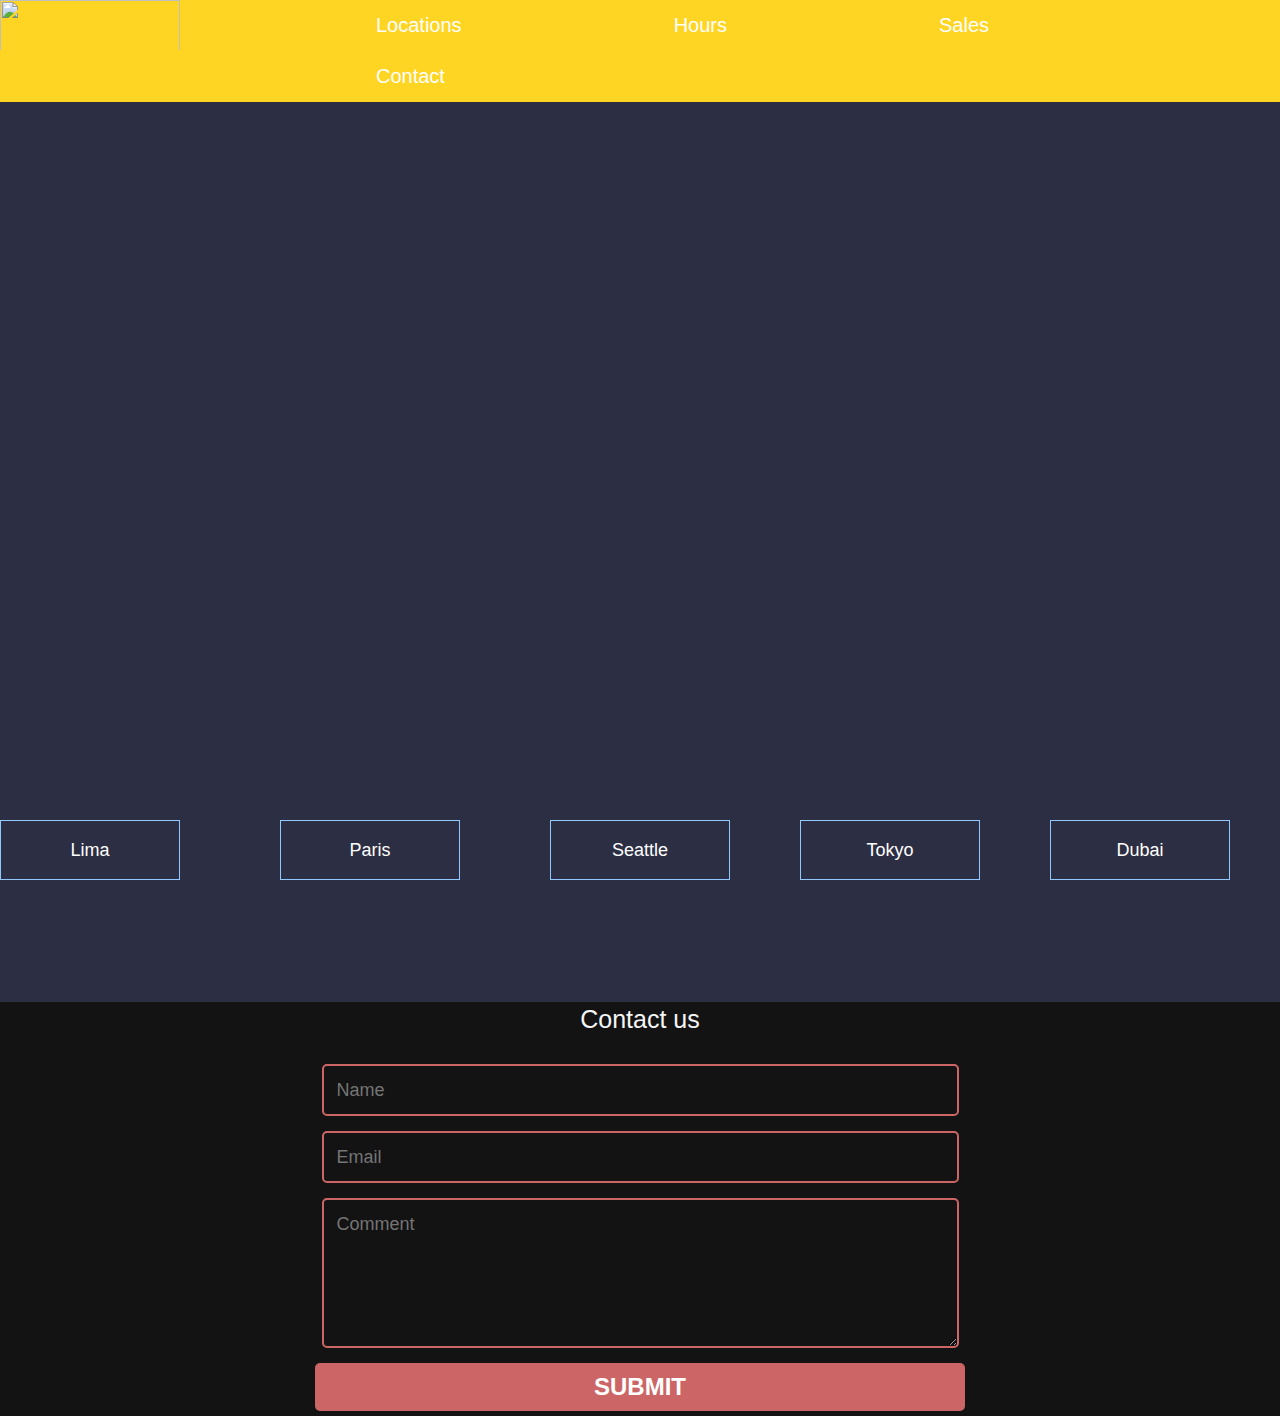
==== index.html @ 708f7c12 "adding hours" ====
<!DOCTYPE html>
<html lang="en">
<head>
    <script src="js/home.js"></script>
    <link rel="stylesheet" href="style/style.css">
    <meta charset="UTF-8">
    <meta http-equiv="X-UA-Compatible" content="IE=edge">
    <meta name="viewport" content="width=device-width, initial-scale=1.0">
    <title>Document</title>
</head>
<body>
<nav>
    <ul>
        <img  class ="logo" src="img/salmon.png">
        <li><a href="#locations">Locations</a></li>
        <li><a href="#hours">Hours</a></li>
        <li><a href="sales.html">Sales</a></li>
        <li><a href="#contact">Contact</a></li>
        
        
    </ul>
</nav>
<div class="continer">
<div class="images-selector" id = "hours">
  
  <label for="chinook" class="img-card img1"></label>
  <label for="cutter" class="img-card img2"></label>
  <label for="family" class="img-card img3"></label>
  <label for="fish" class="img-card img4"></label>
  <label for="forsted-cookie" class="img-card img5"></label>
  <label for="shirt" class="img-card img6"></label>
</div>
</div>


    <section id="locations">
        <div class="container2">
            <div class="center">
              <button class="btn" id = 'seattleBtn' onclick="seattleClick()" this.onclick= null;>
                <svg width="180px" height="60px" viewBox="0 0 180 60" class="border">
                  <polyline points="179,1 179,59 1,59 1,1 179,1" class="bg-line" />
                  <polyline points="179,1 179,59 1,59 1,1 179,1" class="hl-line" />
                </svg>
                <span id = "seattle">Seattle</span>
                
                
              </button>
            </div>
          </div>
          <div class="container3">
            <div class="center">
              <button class="btn" id='tokyoBtn' onclick="tokyoClick()" this.onclick= null;>
                <svg width="180px" height="60px" viewBox="0 0 180 60" class="border">
                  <polyline points="179,1 179,59 1,59 1,1 179,1" class="bg-line" />
                  <polyline points="179,1 179,59 1,59 1,1 179,1" class="hl-line" />
                </svg>
                <span id ="tokyo">Tokyo</span>
                
              </button>
            </div>
          </div>
          <div class="container4">
            <div class="center">
              <button class="btn" id='dubaiBtn' onclick="dubaiClick()" this.onclick = null;>
                <svg width="180px" height="60px" viewBox="0 0 180 60" class="border">
                  <polyline points="179,1 179,59 1,59 1,1 179,1" class="bg-line" />
                  <polyline points="179,1 179,59 1,59 1,1 179,1" class="hl-line" />
                </svg>
                <span id="dubai">Dubai</span>
                
              </button>
            </div>
          </div>
          <div class="container5">
            <div class="center">
              <button class="btn" id='parisBtn' onclick="parisClick()" this.onclick=null;>
                <svg width="180px" height="60px" viewBox="0 0 180 60" class="border">
                  <polyline points="179,1 179,59 1,59 1,1 179,1" class="bg-line" />
                  <polyline points="179,1 179,59 1,59 1,1 179,1" class="hl-line" />
                </svg>
                <span id = "paris" >Paris</span>
                
              </button>
            </div>
          </div>
          <div class="container6">
            <div class="center">
              <button id = 'bt' class="btn" onclick="limClick()"this.onclick=null;>
                <svg width="180px" height="60px" viewBox="0 0 180 60" class="border">
                  <polyline points="179,1 179,59 1,59 1,1 179,1" class="bg-line" />
                  <polyline points="179,1 179,59 1,59 1,1 179,1" class="hl-line" />
                </svg>
                <span id = "lima">Lima</span>
                
              </button>
            </div>
          </div>
          
          
        
    
       
    </section>
    <section >
      <div class="bg"></div>
<div class="bg bg2"></div>
<div class="bg bg3"></div>


</div>
    </section>
   


   
</body>

<!--horus not added yet trying my best to make pro-->

<!--footer not added yet trying my best to make pro-->
<div class="footer" id= "contact">
    <h1 class="pad">Contact us </h1>
    <form>      
      <input name="name" id ="name" type="text" class="feedback-input" placeholder="Name" />   
      <input name="email" id ="email"  type="text" class="feedback-input" placeholder="Email" />
      <textarea name="text"  id ="textarea" class="feedback-input" placeholder="Comment"></textarea>
      <input id ="input2" type="submit" value="SUBMIT"/>
    </form>


</html>
---- style/style.css ----
@import url('https://fonts.googleapis.com/css2?family=Zilla+Slab+Highlight:wght@700&display=swap');
*{
    box-sizing: border-box;
    margin: 0;
    padding: 0;
    font-family: 'Kumbh Sans', sans-serif;
    scroll-behavior: smooth; 
    
}
body{
    background-color: #2C2E43;
}
ul{
    list-style-type: none;
    margin: 0;
    padding: 0;
    overflow: hidden;
    background-color: #FFD523;
}
li{
    display: inline;
    font-size: medium;
    font-family: Arial, sans-serif;
    float:left;
    padding-left: 180px;
    
}
li a {
    display: block;
    color: white;
    text-align: center;
    padding: 14px 16px;
    text-decoration: none;
    font-size: 20px;
  }

li a:hover{
    background-color: #131313;
    color: #3272d9;
}


table {
    font-family: arial, sans-serif;
    border-collapse: collapse;
    width: 80%;
    margin: 100px;
    
}
 th {
    border: 1px solid #dddddd;
    text-align: left;
    padding: 8px;
    color: whitesmoke;
}
td{
    border: 1px solid #dddddd;
    text-align: left;
    padding-top: 20px;
    font-size: 22px;
    color: whitesmoke;
}
td:hover{
    background-color: #131313;
    color: #3272d9;

}
th:hover{
    background-color: #131313;
    color: #3272d9;
}

/* i used flexbox i used it before in my code because it's much easier to deal with */
.continer{
 display: flex;
 flex-direction: row;
 justify-content: space-between;
 align-items: center;
 height: 600px;
 flex-wrap: wrap;
 align-content: space-between;
 padding-top: 200px;
 
 

}
.logo{
    float: left;
    width: 180px;
    height: 60px;
    padding-bottom: 10px;
}

img{
    width: 200px;
    height: 300px;      
}

h3, h1{
 color: whitesmoke;
 font-size: 25px;
 font-weight: 100;
}
/* took it from  CODEPEN and i edited a little bit*/
.btn {
    width: 180px;
    height: 60px;
    cursor: pointer;
    background: transparent;
    border: 1px solid #91C9FF;
    outline: none;
    transition: 1s ease-in-out;
  }
.btn:hover {
    transition: 1s ease-in-out;
    background: #4F95DA;
  }
svg {
    position: absolute;
    left: 0;
    top: 0;
    margin-top: 170px;
    margin-left: 110px;
    fill: none;
    stroke: #fff;
    stroke-dasharray: 150 480;
    stroke-dashoffset: 150;
    transition: 1s ease-in-out;
}
.btn:hover svg {
    stroke-dashoffset: -480;
  }
.btn span {
    color: white;
    font-size: 18px;
    font-weight: 100;
  }
.container2 {
    width: 400px;
    height: 400px;
    position: absolute;
    left: 50%;
    top: 50%;
    transform: translate(-50%, -50%);
    display: flex;
    justify-content: center;
    align-items: center;
    margin-top: 400px;
    
  }
.container3 {
    width: 400px;
    height: 400px;
    position: absolute;
    left: 50%;
    top: 50%;
    transform: translate(-50%, -50%);
    display: flex;
    justify-content: center;
    align-items: center;
    margin-top: 400px;
    margin-left: 250px;
  }
.container4 {
    width: 400px;
    height: 400px;
    position: absolute;
    left: 50%;
    top: 50%;
    transform: translate(-50%, -50%);
    display: flex;
    justify-content: center;
    align-items: center;
    margin-top: 400px;
    margin-left: 500px;
  }
.container5 {
    width: 400px;
    height: 400px;
    position: absolute;
    left: 50%;
    top: 50%;
    transform: translate(-50%, -50%);
    display: flex;
    justify-content: center;
    align-items: center;
    margin-top: 400px;
    margin-left: -270px;
  } 
.container6 {
    width: 400px;
    height: 400px;
    position: absolute;
    left: 50%;
    top: 50%;
    transform: translate(-50%, -50%);
    display: flex;
    justify-content: center;
    align-items: center;
    margin-top: 400px;
    margin-left: -550px;
  } 


.Seattle{
    margin-top: 100px;
    margin-left: 80px;
}


.Tokyo{
    margin-top: -28px;
    margin-left: 365px;
}

.Dubai{
    margin-top: -28px;
    margin-left: 632px;
}
.Paris{
    margin-top: -30px;
    margin-left: 887px;
}
.lima{
    margin-top: -31px;
    margin-left: 1132px;
}

.footer{
    background-color: #131313;
    margin-top: 300px;
    left: 0;
    bottom: 0;
    width: 100%;
    height: 414px;
    color: white;
    text-align: center;
    padding: 3px ;
}

.section{
    margin-top: 100px;
    margin-right: 200   px;
    display: flex;
    justify-content: center;

}
.form{
   
        border-radius: 5px;
        background-color: #f2f2f2;
        padding: 20px;
      
}

/* Took it form codepend */
.feedback-input {
    color:white;
    font-family: Helvetica, Arial, sans-serif;
    font-weight:500;
    font-size: 18px;
    border-radius: 5px;
    line-height: 22px;
    background-color: transparent;
    border:2px solid #CC6666;
    transition: all 0.3s;
    padding: 13px;
    margin-bottom: 15px;
    width: 50%;
    box-sizing: border-box;
    outline:0;
  }
  
  .feedback-input:focus { border:2px solid #CC4949; }
  
  textarea {
    height: 150px;
    line-height: 150%;
    resize:vertical;
  }
  .pad{
      padding-bottom: 30px;
  }
  [type="submit"] {
    font-family: 'Montserrat', Arial, Helvetica, sans-serif;
    width: 51%;
    background:#CC6666;
    border-radius:5px;
    border:0;
    cursor:pointer;
    color:white;
    font-size:24px;
    padding-top:10px;
    padding-bottom:10px;
    transition: all 0.3s;
    margin-top:-4px;
    font-weight:700;
  }
  [type="submit"]:hover { background:#CC4949; }
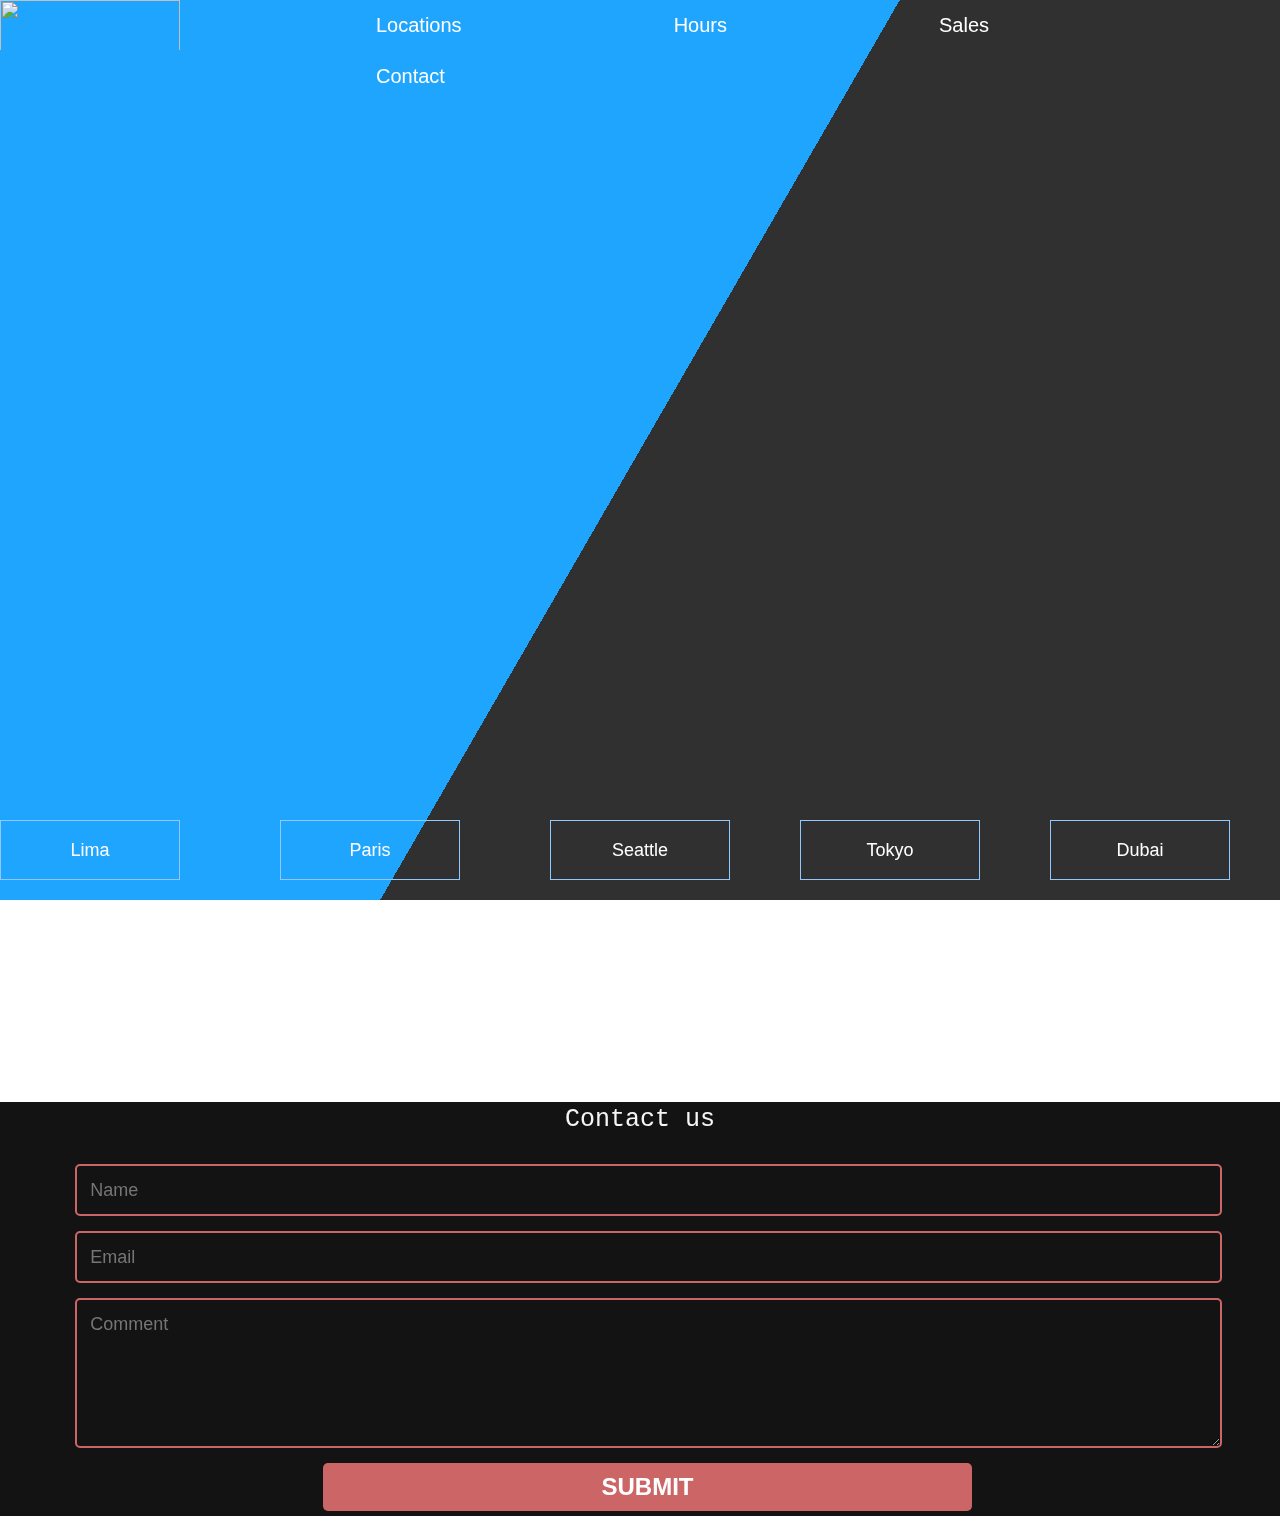
==== commit 5a165b76: "chaning tags" ====
--- a/index.html
+++ b/index.html
@@ -110,9 +110,6 @@
 </div>
     </section>
    
-
-
-   
 </body>
 
 <!--horus not added yet trying my best to make pro-->
--- a/style/style.css
+++ b/style/style.css
@@ -6,16 +6,21 @@
     font-family: 'Kumbh Sans', sans-serif;
     scroll-behavior: smooth; 
     
+    
 }
 body{
-    background-color: #2C2E43;
-}
+   
+    overflow-x: hidden;
+}
+
 ul{
+    margin-left: 0;
     list-style-type: none;
     margin: 0;
     padding: 0;
     overflow: hidden;
-    background-color: #FFD523;
+   
+   
 }
 li{
     display: inline;
@@ -26,7 +31,7 @@
     
 }
 li a {
-    display: block;
+    display: inline-block;
     color: white;
     text-align: center;
     padding: 14px 16px;
@@ -43,7 +48,7 @@
 table {
     font-family: arial, sans-serif;
     border-collapse: collapse;
-    width: 80%;
+    width: 90%;
     margin: 100px;
     
 }
@@ -62,12 +67,12 @@
 }
 td:hover{
     background-color: #131313;
-    color: #3272d9;
+    color: red;
 
 }
 th:hover{
     background-color: #131313;
-    color: #3272d9;
+    color: rgb(251, 255, 0);
 }
 
 /* i used flexbox i used it before in my code because it's much easier to deal with */
@@ -79,11 +84,96 @@
  height: 600px;
  flex-wrap: wrap;
  align-content: space-between;
- padding-top: 200px;
+ margin-top: 100px;
+ margin-left: 100px;
+ order: 5;
  
  
 
 }
+/* from code pen */
+.images-selector input {
+    position: absolute;
+    z-index: 10;
+  }
+  
+  .images-selector input:checked + .img-card {
+    filter: none;
+    transform: scaleY(1);
+  }
+  
+  .img-card:last-child{
+      margin-right: 200px  ;
+      margin-top: 50px;
+  }
+  .img-card {
+    
+    display: inline-block;
+    width: 250px;
+    height: 200px;
+    background-size: contain;
+    background-repeat: no-repeat;
+    cursor: pointer;
+    transition: all 200ms ease-in;
+    filter: grayscale(1) opacity(.8);
+  }
+  
+  .img-card:hover {
+    filter: grayscale(0) opacity(1);
+  /*   box-shadow:  0px 8px 4px rgba(0, 0, 0, 0.3),
+                 0px 10px 2px rgba(0, 0, 0, 0.1); */
+  }
+  
+  .img-card::before,
+  .img-card::after {
+    transform: scaleY(-1);
+  }
+  
+  /*reflection*/
+  .img-card:hover::after {
+    content: '';
+    background-image: inherit;
+    background-repeat: no-repeat;
+    background-position: bottom;
+    background-size: cover;
+    width: inherit;
+    height: 40%;
+    position: absolute;
+    bottom: -25%;
+  }
+  
+  /*fade reflection*/
+  .img-card:hover::before {
+    content: '';
+    width: inherit;
+    height: 42%;
+    position: absolute;
+    bottom: -25%;
+    background: linear-gradient(to bottom, rgba(255, 255, 255, .9),rgba(255, 255, 255, .5));
+    z-index: 1;
+  }
+  
+  .img1 {
+    background-image: url(../img/chinook.jpg);
+  }
+  
+  .img2 {
+    background-image: url(../img/cutter.jpeg);
+  }
+  
+  .img3 {
+    background-image: url(../img/family.jpg);
+  }
+  
+  .img4 {
+    background-image: url(../img/fish.jpg);
+  }
+  .img5 {
+    background-image: url(../img/frosted-cookie.jpg);
+  }
+  .img6 {
+    background-image: url(../img/shirt.jpg);
+  }
 .logo{
     float: left;
     width: 180px;
@@ -91,10 +181,7 @@
     padding-bottom: 10px;
 }
 
-img{
-    width: 200px;
-    height: 300px;      
-}
+
 
 h3, h1{
  color: whitesmoke;
@@ -201,30 +288,6 @@
     margin-left: -550px;
   } 
 
-
-.Seattle{
-    margin-top: 100px;
-    margin-left: 80px;
-}
-
-
-.Tokyo{
-    margin-top: -28px;
-    margin-left: 365px;
-}
-
-.Dubai{
-    margin-top: -28px;
-    margin-left: 632px;
-}
-.Paris{
-    margin-top: -30px;
-    margin-left: 887px;
-}
-.lima{
-    margin-top: -31px;
-    margin-left: 1132px;
-}
 
 .footer{
     background-color: #131313;
@@ -240,7 +303,7 @@
 
 .section{
     margin-top: 100px;
-    margin-right: 200   px;
+    margin-right: 500px;
     display: flex;
     justify-content: center;
 
@@ -266,9 +329,10 @@
     transition: all 0.3s;
     padding: 13px;
     margin-bottom: 15px;
-    width: 50%;
+    width: 90%;
     box-sizing: border-box;
     outline:0;
+    margin-left: 17px;
   }
   
   .feedback-input:focus { border:2px solid #CC4949; }
@@ -295,6 +359,56 @@
     transition: all 0.3s;
     margin-top:-4px;
     font-weight:700;
+    margin-left: 15px;
   }
   [type="submit"]:hover { background:#CC4949; }
 
+
+
+/* took this wallpaper from codepen */
+  .bg {
+    animation:slide 3s ease-in-out infinite alternate;
+    background-image: linear-gradient(-60deg, #131313 50%, #09f 50%);
+    bottom:0;
+    left:-50%;
+    opacity:.5;
+    position:fixed;
+    right:-50%;
+    top:0;
+    z-index:-1;
+  }
+  
+  .bg2 {
+    animation-direction:alternate-reverse;
+    animation-duration:4s;
+  }
+  
+  .bg3 {
+    animation-duration:5s;
+  }
+  
+  .content {
+    background-color:rgba(255,255,255,.8);
+    border-radius:.25em;
+    box-shadow:0 0 .25em rgba(0,0,0,.25);
+    box-sizing:border-box;
+    left:50%;
+    padding:10vmin;
+    position:fixed;
+    text-align:center;
+    top:50%;
+    transform:translate(-50%, -50%);
+  }
+  
+  h1 {
+    font-family:monospace;
+  }
+  
+  @keyframes slide {
+    0% {
+      transform:translateX(-25%);
+    }
+    100% {
+      transform:translateX(25%);
+    }
+  }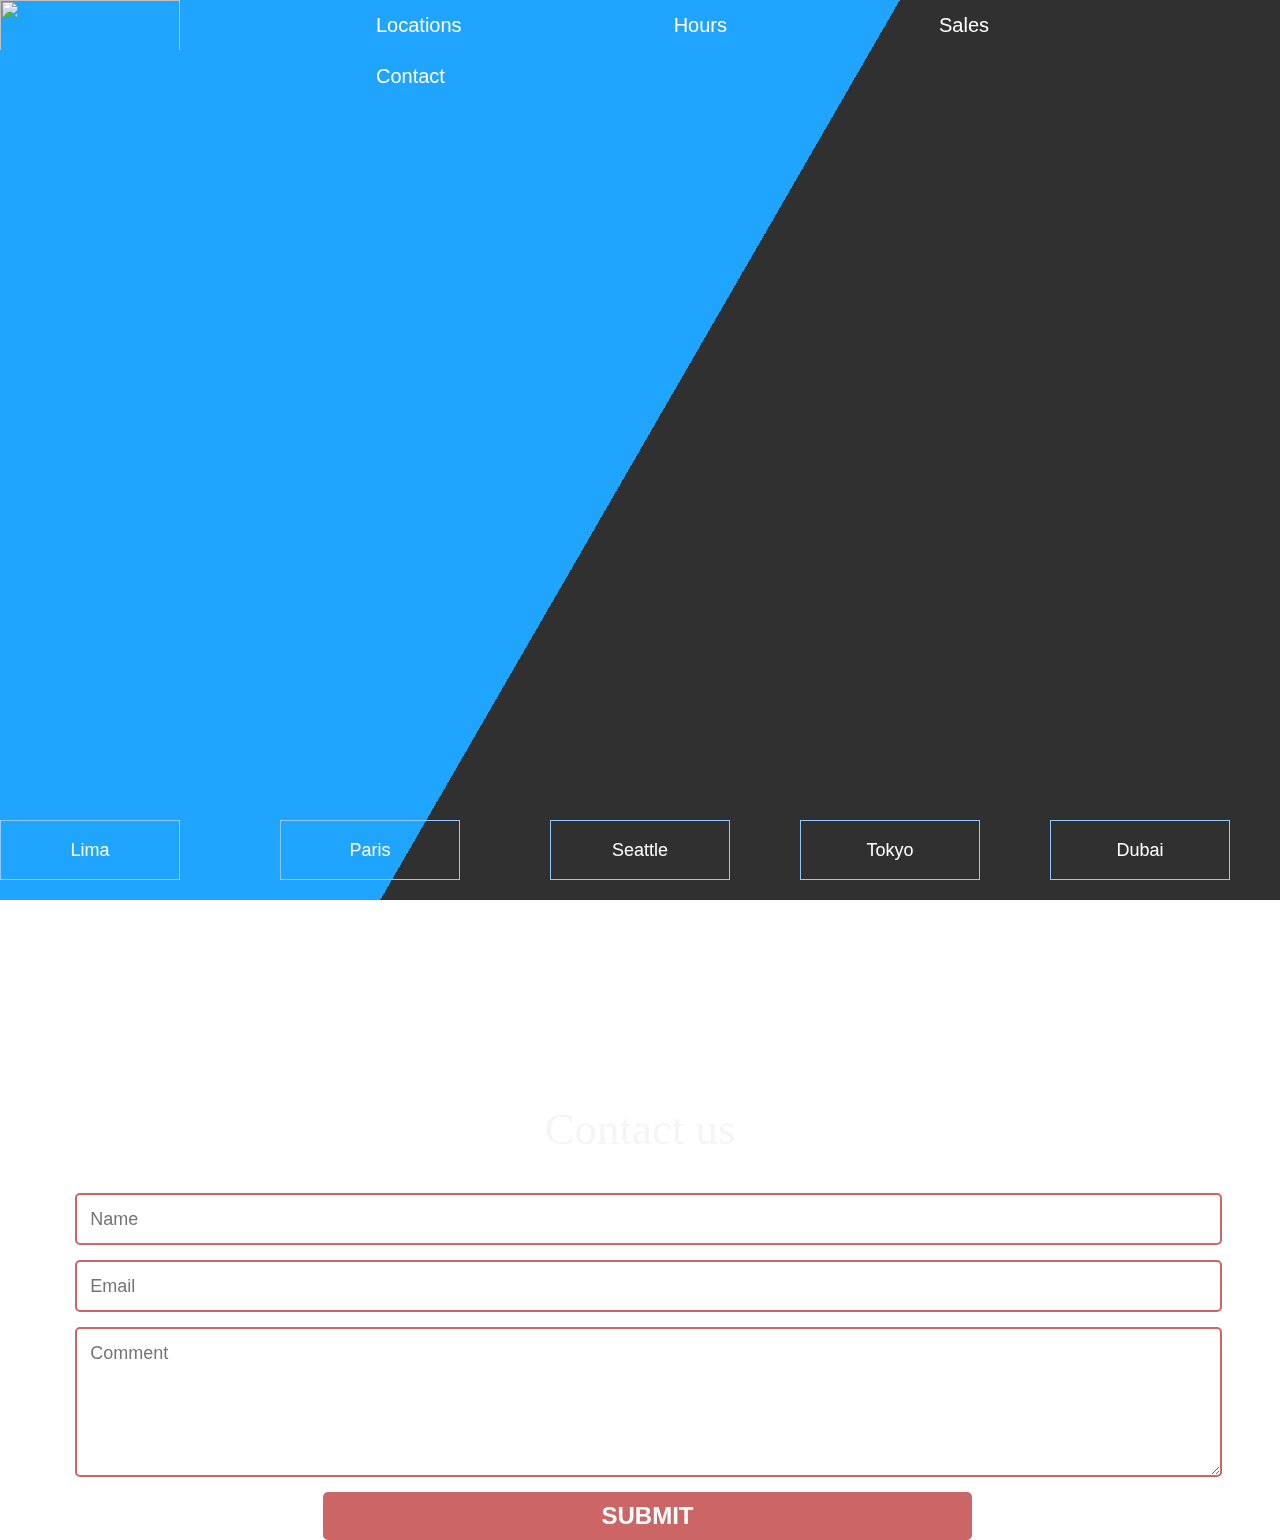
==== commit 26b247b0: "edit space" ====
--- a/index.html
+++ b/index.html
@@ -118,7 +118,7 @@
 <div class="footer" id= "contact">
     <h1 class="pad">Contact us </h1>
     <form>      
-      <input name="name" id ="name" type="text" class="feedback-input" placeholder="Name" />   
+            <input name="name" id ="name" type="text" class="feedback-input" placeholder="Name" />   
       <input name="email" id ="email"  type="text" class="feedback-input" placeholder="Email" />
       <textarea name="text"  id ="textarea" class="feedback-input" placeholder="Comment"></textarea>
       <input id ="input2" type="submit" value="SUBMIT"/>
--- a/style/style.css
+++ b/style/style.css
@@ -290,7 +290,7 @@
 
 
 .footer{
-    background-color: #131313;
+ 
     margin-top: 300px;
     left: 0;
     bottom: 0;
@@ -342,8 +342,14 @@
     line-height: 150%;
     resize:vertical;
   }
-  .pad{
-      padding-bottom: 30px;
+.pad{
+      margin-bottom: 40px;
+      color: whitesmoke;
+      font-family: 'Trocchi', serif; 
+      font-size: 45px; font-weight: normal; 
+      line-height: 48px; 
+
+   
   }
   [type="submit"] {
     font-family: 'Montserrat', Arial, Helvetica, sans-serif;
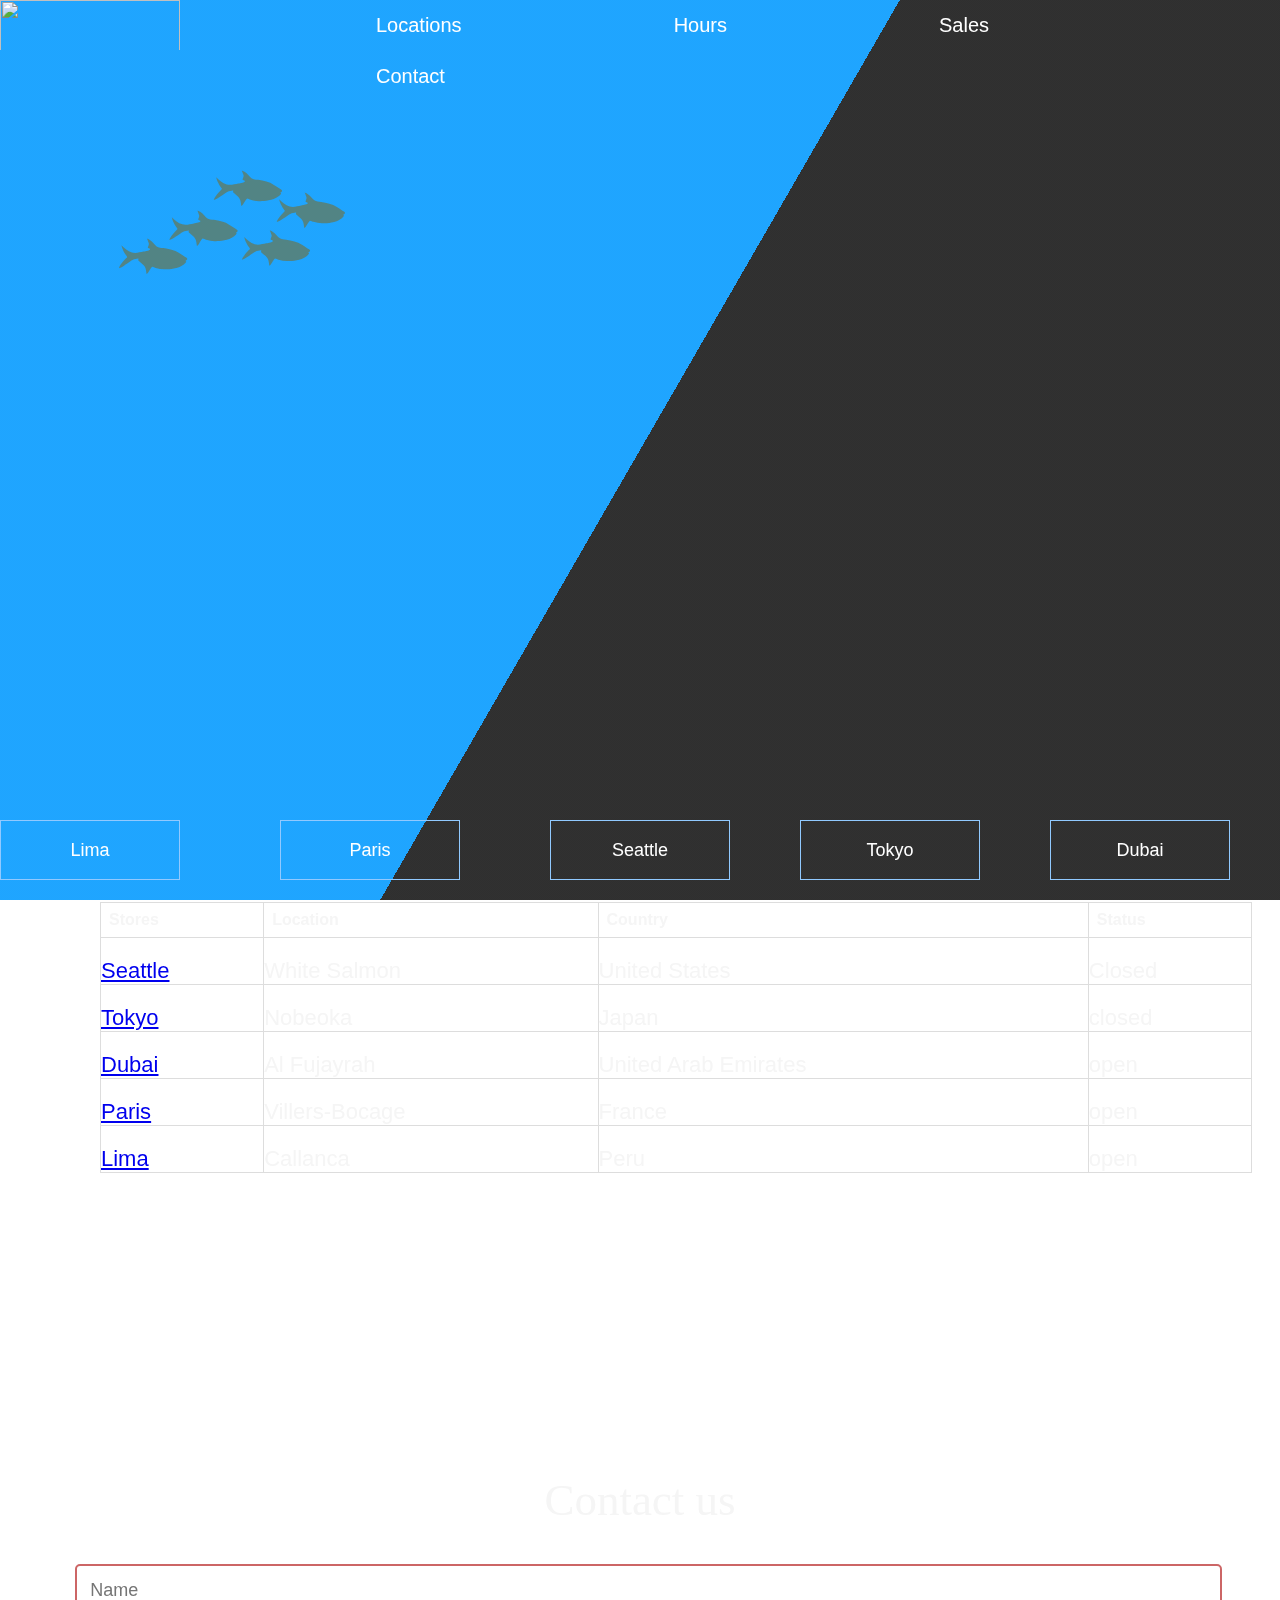
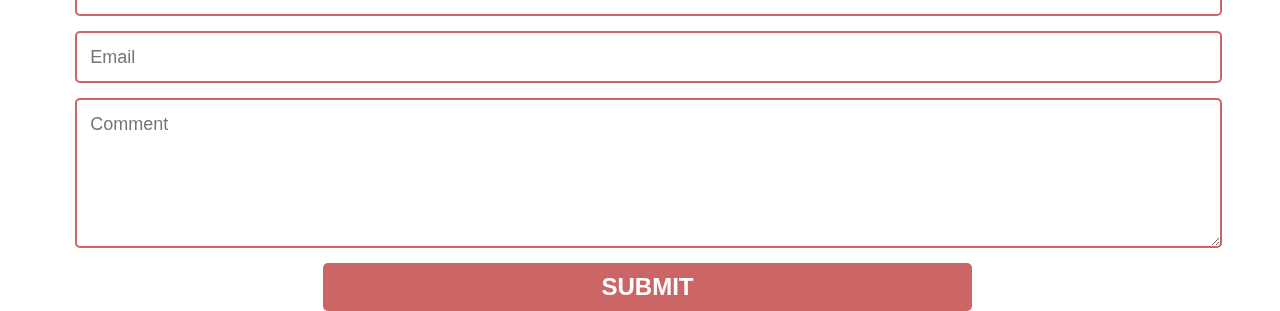
==== commit 4510f687: "adding SVG" ====
--- a/index.html
+++ b/index.html
@@ -9,8 +9,13 @@
     <title>Document</title>
 </head>
 <body>
+  
+    
+    
 <nav>
+ 
     <ul>
+      <div id="water"></div>
         <img  class ="logo" src="img/salmon.png">
         <li><a href="#locations">Locations</a></li>
         <li><a href="#hours">Hours</a></li>
@@ -109,15 +114,114 @@
 
 </div>
     </section>
+<section class="locationTable thead th td">
+  <table >
+    <thead class="thead">
+      <tr class="th">
+        <th class="th" >Stores</th>
+        <th class="th" >Location</th>
+        <th class="th" >Country</th>
+        <th class="th" >Status</th>
+  
+      </tr>
+    </thead>
    
+    <tr>
+      <td class="td"><a class="tabletext" href="https://experience.arcgis.com/experience/779f2239705a42fba71f198d958da479/?data_id=dataSource_2-Salmon_viewing_sites_8034%3A7">Seattle</a></td>
+      <td class="td">White Salmon</td>
+      <td class="td">United States</td>
+      <td class="td">
+        <p class="status status-closed">Closed</p>
+      </td>
+  
+        
+        <tr>
+          <td class="td"><a class="tabletext" href="http://www.joyoftokyo.tv">Tokyo</a></td>
+          <td class="td">Nobeoka</td>
+          <td class="td">Japan</td>
+          <td class="td">
+            <p class="status status-closed">closed</p>
+          </td>
+  
+        </tr>
+        <tr>
+          <td class="td"><a class="tabletext" href="https://salmon-farm.com">Dubai</a></td>
+          <td class="td">Al Fujayrah</td>
+          <td class="td">United Arab Emirates</td>
+          <td class="td">
+            <p class="status status-open">open</p>
+          </td>
+  
+        </tr>
+        <tr>
+          <td class="td"><a class="tabletext" href="https://www.petrossian.fr/fr_en/">Paris</a></td>
+          <td class="td">Villers-Bocage</td>
+          <td class="td">France</td>
+          <td class="td">
+            <p class="status status-open">open</p>
+          </td>
+  
+        </tr>
+        <tr>
+          <td class="td"><a class="tabletext" href="http://kristinekidd.com/kkidd/kristinekidd/2010/11/salmon-with-salsa-verde-and-lima-bean-puree.html">Lima</a></td>
+          <td class="td">Callanca</td>
+          <td class="td">Peru</td>
+          <td class="td" >
+            <p class="status status-open">open</p>
+          </td>
+  
+        </tr>
+  </tr>
+  
+  </table>
+</section>
+   <section>
+     <!-- SVG FROM codepen background Fish moving i read more about SVG/path Tags   -->
+    <svg class="fish" id="fish">
+      <path
+         id="fish2"
+         d="m 172.04828,20.913839 c 0.0489,-0.444179 -0.2178,-0.896934 -1.01784,-1.415715 -0.72801,-0.475049 -1.4826,-0.932948 -2.2149,-1.401138 -1.6035,-1.028129 -3.29018,-1.969653 -4.89798,-3.079244 -4.67074,-3.24131 -10.22127,-4.404923 -15.76322,-5.1509392 -2.27235,-0.286401 -4.81223,-0.168925 -6.72186,-1.574351 -1.48174,-1.081294 -4.04993,-4.828523 -6.86506,-6.456038 -0.4862,-0.290688 -2.77227,-1.44486897 -2.77227,-1.44486897 0,0 1.30939,3.55000597 1.60951,4.26429497 0.69542,1.644664 -0.38158,3.063809 -0.83262,4.642447 -0.29069,1.0418502 2.13772,0.8129002 2.26463,1.7827212 0.18179,1.432007 -4.15197,1.936211 -6.59152,2.417263 -3.65634,0.715146 -7.91635,2.082841 -11.56925,0.884071 -4.3046,-1.38313 -7.37269,-4.129669 -10.46566,-7.2354952 1.43801,6.7252892 5.4382,10.6028562 5.6157,11.4226162 0.18607,0.905509 -0.45961,1.091584 -1.04099,1.682394 -1.28967,1.265655 -6.91566,7.731125 -6.93366,9.781383 1.61379,-0.247815 3.56115,-1.660957 4.9803,-2.485862 1.58035,-0.905509 7.60593,-5.373029 9.29347,-6.065023 0.38587,-0.160351 5.0549,-1.531476 5.09434,-0.932949 0.0695,0.932949 -0.30784,1.137031 -0.18436,1.527189 0.22638,0.746016 1.44144,1.465449 2.02282,1.985088 1.50918,1.292237 3.21044,2.42841 4.27373,4.156252 1.49203,2.401827 1.55805,4.999163 1.98251,7.677102 0.99469,-0.111473 2.0091,-2.17545 2.55961,-2.992638 0.51278,-0.772598 2.38639,-4.07136 3.09725,-4.275442 0.67227,-0.204082 2.75511,0.958673 3.50284,1.180763 2.85973,0.848057 5.644,1.353976 8.56032,1.353976 3.50799,0.0094 12.726,0.258104 19.55505,-4.800226 0.75545,-0.567658 2.55703,-2.731104 2.55703,-2.731104 0,0 -0.37644,-0.577091 -1.04785,-0.790605 0.89779,-0.584808 1.8659,-1.211633 1.94993,-1.925922 z"
+         style="fill:#528484;fill-opacity:1"
+         inkscape:connector-curvature="0"
+         sodipodi:nodetypes="cccccccccccccccccccccccccccccccc" />
+      <path
+         sodipodi:nodetypes="cccccccccccccccccccccccccccccccc"
+         inkscape:connector-curvature="0"
+         style="fill:#528484;fill-opacity:1"
+         d="m 234.99441,42.953992 c 0.0489,-0.44418 -0.2178,-0.896934 -1.01784,-1.415715 -0.72801,-0.47505 -1.4826,-0.932949 -2.2149,-1.401138 -1.6035,-1.02813 -3.29018,-1.969653 -4.89798,-3.079245 -4.67074,-3.24131 -10.22127,-4.404923 -15.76322,-5.150939 -2.27235,-0.286401 -4.81223,-0.168925 -6.72186,-1.574351 -1.48174,-1.081294 -4.04993,-4.828523 -6.86506,-6.456038 -0.4862,-0.290688 -2.77227,-1.444869 -2.77227,-1.444869 0,0 1.30939,3.550006 1.60951,4.264295 0.69542,1.644664 -0.38158,3.063809 -0.83262,4.642447 -0.29069,1.04185 2.13772,0.8129 2.26463,1.782721 0.18179,1.432007 -4.15197,1.936211 -6.59152,2.417263 -3.65634,0.715146 -7.91635,2.082842 -11.56925,0.884072 -4.3046,-1.383131 -7.37269,-4.12967 -10.46566,-7.235496 1.43801,6.725289 5.4382,10.602857 5.6157,11.422617 0.18607,0.905508 -0.45961,1.091583 -1.04099,1.682394 -1.28967,1.265654 -6.91566,7.731125 -6.93366,9.781382 1.61379,-0.247815 3.56115,-1.660957 4.9803,-2.485862 1.58035,-0.905509 7.60593,-5.373029 9.29347,-6.065023 0.38587,-0.160351 5.0549,-1.531476 5.09434,-0.932948 0.0695,0.932948 -0.30784,1.137031 -0.18436,1.527188 0.22638,0.746016 1.44144,1.46545 2.02282,1.985088 1.50918,1.292237 3.21044,2.42841 4.27373,4.156252 1.49203,2.401827 1.55805,4.999163 1.98251,7.677102 0.99469,-0.111473 2.0091,-2.17545 2.55961,-2.992638 0.51278,-0.772598 2.38639,-4.071359 3.09725,-4.275442 0.67227,-0.204082 2.75511,0.958673 3.50284,1.180763 2.85973,0.848057 5.644,1.353976 8.56032,1.353976 3.50799,0.0094 12.726,0.258104 19.55505,-4.800226 0.75545,-0.567658 2.55703,-2.731104 2.55703,-2.731104 0,0 -0.37644,-0.57709 -1.04785,-0.790605 0.89779,-0.584808 1.8659,-1.211633 1.94993,-1.925921 z"
+         id="fish3" />
+      <path
+         id="fish6"
+         d="m 200.07076,80.737109 c 0.0489,-0.44418 -0.2178,-0.896934 -1.01784,-1.415715 -0.72801,-0.47505 -1.4826,-0.932949 -2.2149,-1.401138 -1.6035,-1.02813 -3.29018,-1.969653 -4.89798,-3.079245 -4.67074,-3.24131 -10.22127,-4.404923 -15.76322,-5.150939 -2.27235,-0.286401 -4.81223,-0.168925 -6.72186,-1.574351 -1.48174,-1.081294 -4.04993,-4.828523 -6.86506,-6.456038 -0.4862,-0.290688 -2.77227,-1.444869 -2.77227,-1.444869 0,0 1.30939,3.550006 1.60951,4.264295 0.69542,1.644664 -0.38158,3.063809 -0.83262,4.642447 -0.29069,1.04185 2.13772,0.8129 2.26463,1.782721 0.18179,1.432007 -4.15197,1.936211 -6.59152,2.417263 -3.65634,0.715146 -7.91635,2.082842 -11.56925,0.884072 -4.3046,-1.383131 -7.37269,-4.12967 -10.46566,-7.235496 1.43801,6.725289 5.4382,10.602857 5.6157,11.422617 0.18607,0.905508 -0.45961,1.091583 -1.04099,1.682394 -1.28967,1.265654 -6.91566,7.731125 -6.93366,9.781382 1.61379,-0.247815 3.56115,-1.660957 4.9803,-2.485862 1.58035,-0.905509 7.60593,-5.373029 9.29347,-6.065023 0.38587,-0.160351 5.0549,-1.531476 5.09434,-0.932948 0.0695,0.932948 -0.30784,1.137031 -0.18436,1.527188 0.22638,0.746016 1.44144,1.46545 2.02282,1.985088 1.50918,1.292237 3.21044,2.42841 4.27373,4.156252 1.49203,2.401827 1.55805,4.999163 1.98251,7.677102 0.99469,-0.111473 2.0091,-2.17545 2.55961,-2.992638 0.51278,-0.772598 2.38639,-4.071359 3.09725,-4.275442 0.67227,-0.204082 2.75511,0.958673 3.50284,1.180763 2.85973,0.848057 5.644,1.353976 8.56032,1.353976 3.50799,0.0094 12.726,0.258104 19.55505,-4.800226 0.75545,-0.567658 2.55703,-2.731104 2.55703,-2.731104 0,0 -0.37644,-0.57709 -1.04785,-0.790605 0.89779,-0.584808 1.8659,-1.211633 1.94993,-1.925921 z"
+         style="fill:#528484;fill-opacity:1"
+         inkscape:connector-curvature="0"
+         sodipodi:nodetypes="cccccccccccccccccccccccccccccccc" />
+      <path
+         sodipodi:nodetypes="cccccccccccccccccccccccccccccccc"
+         inkscape:connector-curvature="0"
+         style="fill:#528484;fill-opacity:1"
+         d="m 77.275623,89.018799 c 0.0489,-0.44418 -0.2178,-0.896934 -1.01784,-1.415715 -0.72801,-0.47505 -1.4826,-0.932949 -2.2149,-1.401138 -1.6035,-1.02813 -3.29018,-1.969653 -4.89798,-3.079245 -4.67074,-3.24131 -10.22127,-4.404923 -15.76322,-5.150939 -2.272347,-0.286401 -4.812227,-0.168925 -6.721857,-1.574351 -1.48174,-1.081294 -4.04993,-4.828523 -6.86506,-6.456038 -0.4862,-0.290688 -2.77227,-1.444869 -2.77227,-1.444869 0,0 1.30939,3.550006 1.60951,4.264295 0.69542,1.644664 -0.38158,3.063809 -0.83262,4.642447 -0.29069,1.04185 2.13772,0.8129 2.26463,1.782721 0.18179,1.432007 -4.15197,1.936211 -6.59152,2.417263 -3.65634,0.715146 -7.91635,2.082842 -11.56925,0.884072 -4.3046,-1.383131 -7.37269,-4.12967 -10.46566,-7.235496 1.43801,6.725289 5.4382,10.602857 5.6157,11.422617 0.18607,0.905508 -0.45961,1.091583 -1.04099,1.682394 -1.28967,1.265654 -6.9156603,7.731122 -6.9336603,9.781382 1.6137903,-0.24782 3.5611503,-1.66096 4.9803003,-2.48586 1.58035,-0.90551 7.60593,-5.37303 9.29347,-6.065025 0.38587,-0.160351 5.0549,-1.531476 5.09434,-0.932948 0.0695,0.932948 -0.30784,1.137031 -0.18436,1.527183 0.22638,0.74602 1.44144,1.46546 2.02282,1.98509 1.50918,1.29224 3.21044,2.42841 4.27373,4.15625 1.49203,2.40183 1.55805,4.999171 1.98251,7.677111 0.99469,-0.11148 2.0091,-2.17545 2.55961,-2.99264 0.51278,-0.7726 2.38639,-4.071361 3.09725,-4.275441 0.67227,-0.20408 2.75511,0.95867 3.50284,1.18076 2.85973,0.84806 5.644,1.35398 8.560317,1.35398 3.50799,0.009 12.726,0.2581 19.55505,-4.80023 0.75545,-0.56766 2.55703,-2.7311 2.55703,-2.7311 0,0 -0.37644,-0.57709 -1.04785,-0.79061 0.89779,-0.58481 1.8659,-1.211632 1.94993,-1.92592 z"
+         id="fish4" />
+      <path
+         id="fish5"
+         d="m 127.65312,60.900973 c 0.0489,-0.44418 -0.2178,-0.896934 -1.01784,-1.415715 -0.72801,-0.47505 -1.4826,-0.932949 -2.2149,-1.401138 -1.6035,-1.02813 -3.29018,-1.969653 -4.89799,-3.079245 -4.67074,-3.24131 -10.22127,-4.404923 -15.76322,-5.150939 -2.27235,-0.286401 -4.812228,-0.168925 -6.721858,-1.574351 -1.48174,-1.081294 -4.04993,-4.828523 -6.86506,-6.456038 -0.4862,-0.290688 -2.77227,-1.444869 -2.77227,-1.444869 0,0 1.30939,3.550006 1.60951,4.264295 0.69542,1.644664 -0.38158,3.063809 -0.83262,4.642447 -0.29069,1.04185 2.13772,0.8129 2.26463,1.782721 0.18179,1.432007 -4.15197,1.936211 -6.59152,2.417263 -3.65634,0.715146 -7.91635,2.082842 -11.56925,0.884072 -4.3046,-1.383131 -7.37269,-4.12967 -10.46566,-7.235496 1.43801,6.725289 5.4382,10.602857 5.6157,11.422617 0.18607,0.905508 -0.45961,1.091583 -1.04099,1.682394 -1.28967,1.265654 -6.91566,7.731125 -6.93366,9.781382 1.61379,-0.247815 3.56115,-1.660957 4.9803,-2.485862 1.58035,-0.905509 7.60593,-5.373029 9.29347,-6.065023 0.38587,-0.160351 5.0549,-1.531476 5.09434,-0.932948 0.0695,0.932948 -0.30784,1.137031 -0.18436,1.527188 0.22638,0.746016 1.44144,1.46545 2.02282,1.985088 1.50918,1.292237 3.21044,2.42841 4.27373,4.156252 1.49203,2.401827 1.55805,4.999163 1.98251,7.677102 0.99469,-0.111473 2.0091,-2.17545 2.55961,-2.992638 0.51278,-0.772598 2.38639,-4.071359 3.09725,-4.275442 0.67227,-0.204082 2.75511,0.958673 3.50284,1.180763 2.85973,0.848057 5.643998,1.353976 8.560318,1.353976 3.50799,0.0094 12.726,0.258104 19.55506,-4.800226 0.75545,-0.567658 2.55703,-2.731104 2.55703,-2.731104 0,0 -0.37644,-0.57709 -1.04785,-0.790605 0.89779,-0.584808 1.8659,-1.211633 1.94993,-1.925921 z"
+         style="fill:#528484;fill-opacity:1"
+         inkscape:connector-curvature="0"
+         sodipodi:nodetypes="cccccccccccccccccccccccccccccccc" />
+         
+      <path
+          d="m 68.19699,20.522295 c 0.0489,-0.44418 -0.2178,-0.896934 -1.01784,-1.415715 -0.72801,-0.47505 -1.4826,-0.932949 -2.2149,-1.401138 -1.6035,-1.02813 -3.29018,-1.969653 -4.89798,-3.079245 C 55.39553,11.384887 49.845,10.221274 44.30305,9.4752582 42.0307,9.1888572 39.49082,9.3063332 37.58119,7.900907 36.09945,6.819613 33.53126,3.072384 30.71613,1.444869 30.22993,1.154181 27.94386,0 27.94386,0 c 0,0 1.30939,3.550006 1.60951,4.264295 0.69542,1.644664 -0.38158,3.063809 -0.83262,4.642447 -0.29069,1.0418502 2.13772,0.8129002 2.26463,1.782721 0.18179,1.432007 -4.15197,1.936211 -6.59152,2.417263 -3.65634,0.715146 -7.91635,2.082842 -11.56925,0.884072 C 8.52001,12.607667 5.45192,9.8611282 2.35895,6.755302 3.79696,13.480591 7.79715,17.358159 7.97465,18.177919 8.16072,19.083427 7.51504,19.269502 6.93366,19.860313 5.64399,21.125967 0.018,27.591438 0,29.641695 1.61379,29.39388 3.56115,27.980738 4.9803,27.155833 c 1.58035,-0.905509 7.60593,-5.373029 9.29347,-6.065023 0.38587,-0.160351 5.0549,-1.531476 5.09434,-0.932948 0.0695,0.932948 -0.30784,1.137031 -0.18436,1.527188 0.22638,0.746016 1.44144,1.46545 2.02282,1.985088 1.50918,1.292237 3.21044,2.42841 4.27373,4.156252 1.49203,2.401827 1.55805,4.999163 1.98251,7.677102 0.99469,-0.111473 2.0091,-2.17545 2.55961,-2.992638 0.51278,-0.772598 2.38639,-4.071359 3.09725,-4.275442 0.67227,-0.204082 2.75511,0.958673 3.50284,1.180763 2.85973,0.848057 5.644,1.353976 8.56032,1.353976 3.50799,0.0094 12.726,0.258104 19.55505,-4.800226 0.75545,-0.567658 2.55703,-2.731104 2.55703,-2.731104 0,0 -0.37644,-0.57709 -1.04785,-0.790605 0.89779,-0.584808 1.8659,-1.211633 1.94993,-1.925921 z"
+         id="fish1" />
+    </svg>
+   </section>
 </body>
 
 <!--horus not added yet trying my best to make pro-->
 
-<!--footer not added yet trying my best to make pro-->
+<!--footer not added yet trying my best to make pro by using HttpReq POST-->
 <div class="footer" id= "contact">
     <h1 class="pad">Contact us </h1>
-    <form>      
+    <form method="POST">      
             <input name="name" id ="name" type="text" class="feedback-input" placeholder="Name" />   
       <input name="email" id ="email"  type="text" class="feedback-input" placeholder="Email" />
       <textarea name="text"  id ="textarea" class="feedback-input" placeholder="Comment"></textarea>
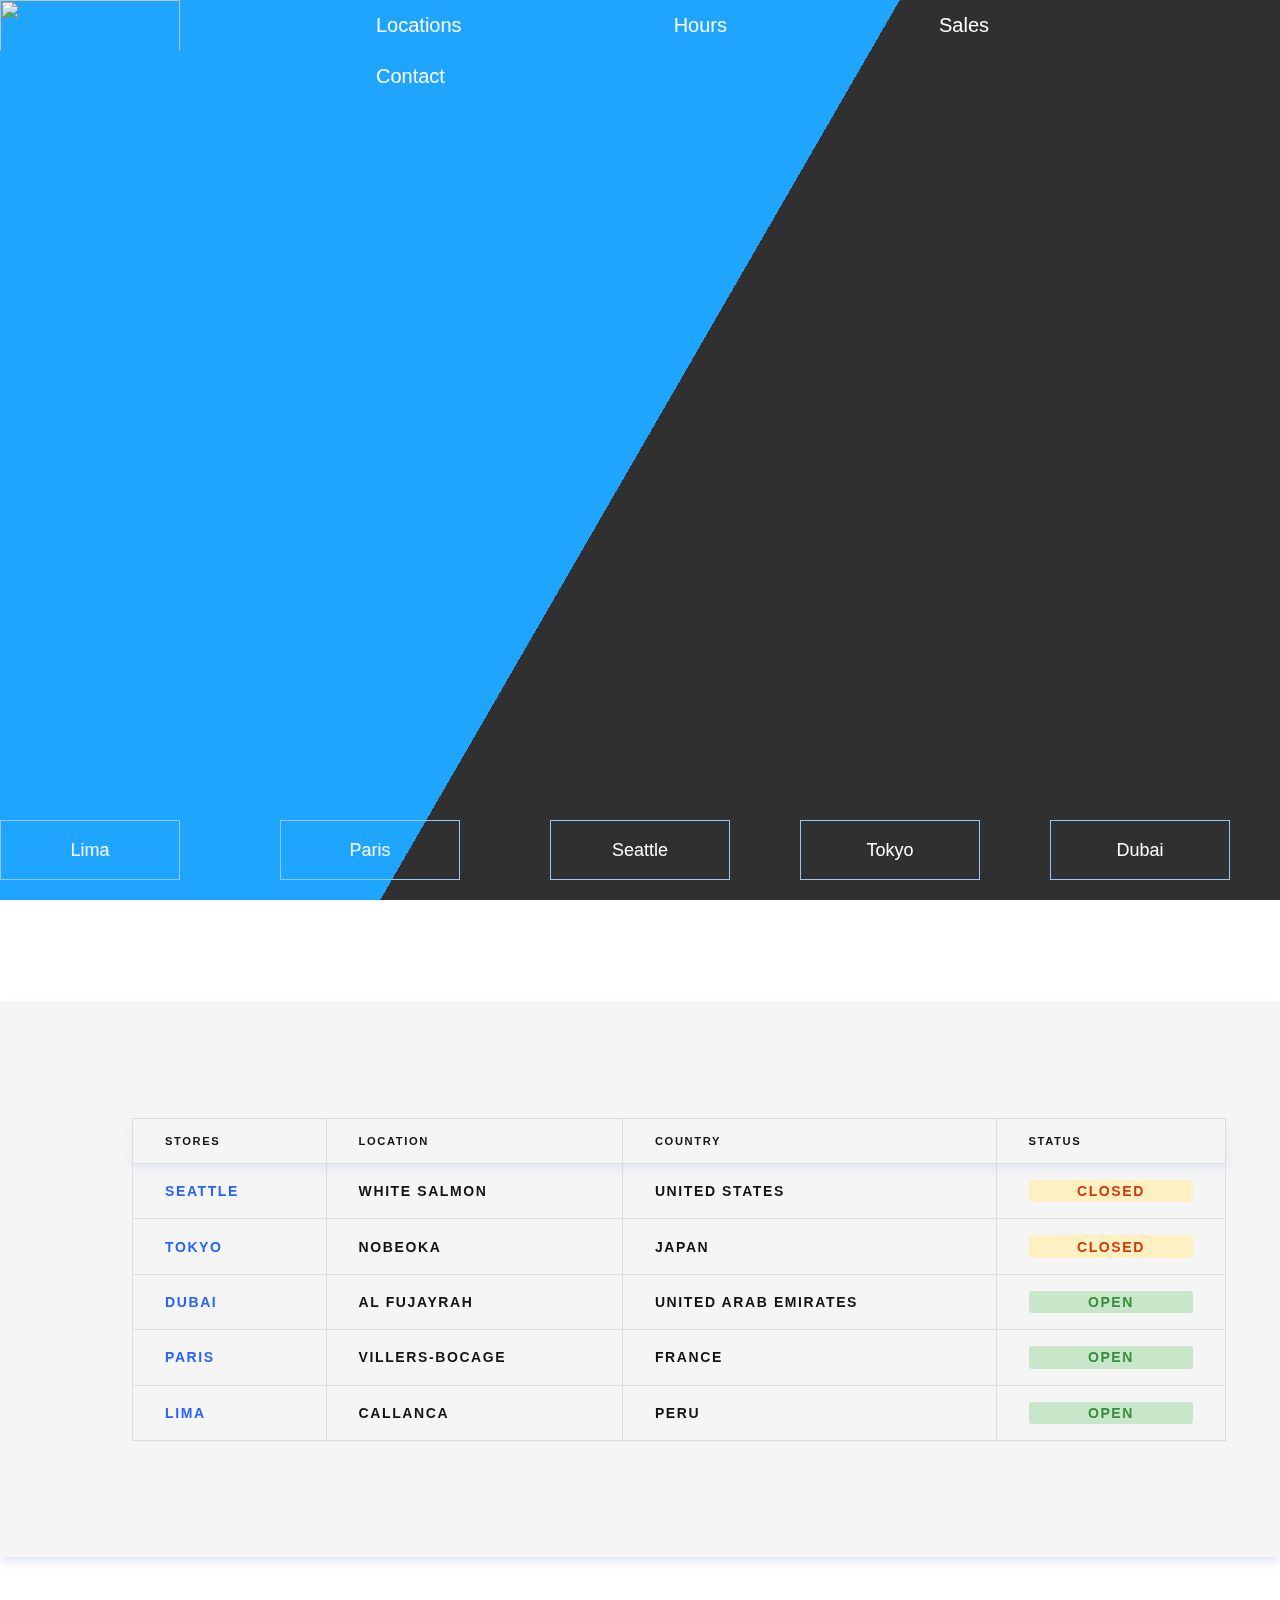
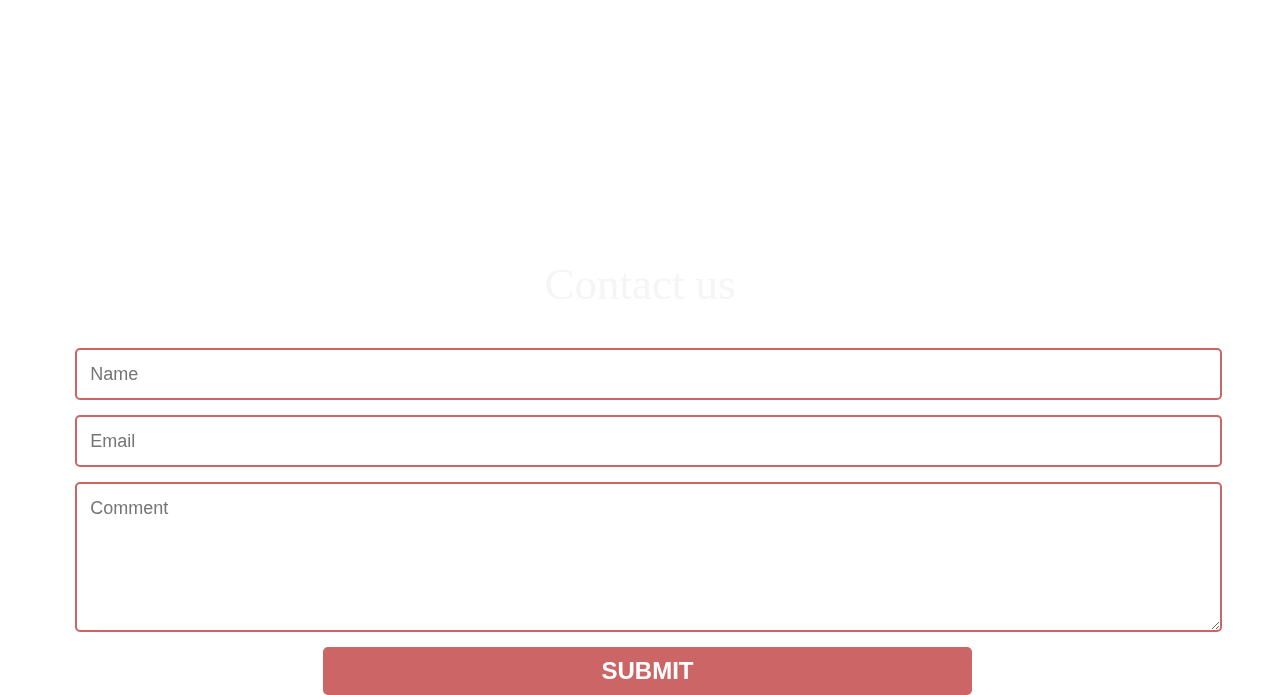
==== commit 94bf4db6: "adding google location" ====
--- a/index.html
+++ b/index.html
@@ -221,13 +221,22 @@
 <!--footer not added yet trying my best to make pro by using HttpReq POST-->
 <div class="footer" id= "contact">
     <h1 class="pad">Contact us </h1>
-    <form method="POST">      
+
+    <form method="POST">   
+      
             <input name="name" id ="name" type="text" class="feedback-input" placeholder="Name" />   
       <input name="email" id ="email"  type="text" class="feedback-input" placeholder="Email" />
       <textarea name="text"  id ="textarea" class="feedback-input" placeholder="Comment"></textarea>
       <input id ="input2" type="submit" value="SUBMIT"/>
+      
     </form>
 
+    <!-- 
+      using gogole maps to show the location in the future 
+
+          <iframe src="https://www.google.com/maps/embed?pb=!1m18!1m12!1m3!1d36587.417754275935!2d139.40604631811775!3d35.85142120283644!2m3!1f0!2f0!3f0!3m2!1i1024!2i768!4f13.1!3m3!1m2!1s0x6018d93ca54fdd75%3A0x5b5b36dc3be0cb0a!2sJapan%20Post!5e0!3m2!1sen!2str!4v1627076393929!5m2!1sen!2str" width="300" height="300" style="border:0;" allowfullscreen="" loading="lazy"></iframe>
+
+     -->
 
 </html>
 
--- a/style/style.css
+++ b/style/style.css
@@ -12,6 +12,7 @@
    
     overflow-x: hidden;
 }
+
 
 ul{
     margin-left: 0;
@@ -43,7 +44,6 @@
     background-color: #131313;
     color: #3272d9;
 }
-
 
 table {
     font-family: arial, sans-serif;
@@ -120,8 +120,7 @@
   
   .img-card:hover {
     filter: grayscale(0) opacity(1);
-  /*   box-shadow:  0px 8px 4px rgba(0, 0, 0, 0.3),
-                 0px 10px 2px rgba(0, 0, 0, 0.1); */
+  
   }
   
   .img-card::before,
@@ -417,4 +416,240 @@
     100% {
       transform:translateX(25%);
     }
-  }+  }
+
+
+  /* Location table style  */
+  @import url('https://fonts.googleapis.com/css2?family=Poppins:wght@300;400;500;600;700&display=swap');
+  *,
+  *::before,
+  *::after {
+    box-sizing: border-box;
+    margin: 0;
+    padding: 0;
+  }
+  
+
+  
+  .locationTable {
+    border-collapse: collapse;
+    box-shadow: 0 5px 10px #e1e5ee;
+    background-color: whitesmoke;
+    text-align: left;
+    overflow: hidden;
+    width: 100%;
+    margin-top: 200px;
+  }
+    .thead {
+      box-shadow: 0 5px 10px #e1e5ee;
+    }
+  
+    .th {
+      padding: 1rem 2rem;
+      text-transform: uppercase;
+      letter-spacing: 0.1rem;
+      font-size: 0.7rem;
+      font-weight: 900;
+      color: #131313;
+      
+    }
+  
+    .td {
+      padding: 1rem 2rem;
+      color: #131313;
+      font-size: 14px;
+    }
+  
+    .tabletext {
+      text-decoration: none;
+      color:#2962ff;
+      
+    }
+  
+    .status {
+      border-radius:  0.2rem;
+      background-color: red;
+      padding: 0.2rem 1rem;
+      text-align: center;
+  }
+     .status-closed {
+        background-color: #fff0c2;
+        color: #cc3a0d;
+      }
+  
+       .status-open {
+        background-color: #c8e6c9;
+        color:  #388e3c;
+      }
+  
+        .status-unpaid {
+        background-color: #ffcdd2;
+        color: #c62828;
+      }
+    
+  
+    .amount {
+      text-align: right;
+    }
+  
+   
+    .tr:nth-child(even) {
+      background-color: #f4f6fb;
+    }
+   
+/* Background fish style from codepen with editing  */
+svg#fish {
+  top: 5em;
+}
+/* Fish Animation */
+svg.fish{
+  overflow:visible;
+}
+
+@-webkit-keyframes swim
+{
+	0% {margin-left: -235px}
+	90% {margin-left: 100%;}
+	100% {margin-left: 100%;}
+}
+
+@keyframes swim
+{
+	0% {margin-left: -235px}
+	70% {margin-left: 100%;}
+	100% {margin-left: 100%;}
+}
+
+.fish{
+	width: 300px;
+	height: 104px;
+	margin-left: -235px;
+	position: absolute;	
+	animation: swim 20s;
+	-webkit-animation: swim 20s;
+	animation-iteration-count: infinite;
+	-webkit-animation-iteration-count: infinite;
+	animation-timing-function: linear;
+	-webkit-animation-timing-function: linear;
+  z-index: -1;
+}
+
+svg #fish1,
+svg #fish2,
+svg #fish3,
+svg #fish4,
+svg #fish5,
+svg #fish6 {
+fill:#528484;
+  
+    -moz-animation: bounce 2s infinite;
+  -webkit-animation: bounce 2s infinite;
+  animation: bounce 2s infinite;
+}
+
+svg #fish2{
+	animation-delay: 0.5s;
+	-webkit-animation-delay: 0.5s;
+}
+
+svg #fish3{
+	animation-delay: 0.2s;
+	-webkit-animation-delay: 0.2s;
+}
+
+svg #fish4{
+	animation-delay: 0.4s;
+	-webkit-animation-delay: 0.4s;
+}
+
+svg #fish5{
+	animation-delay: 0.1s;
+	-webkit-animation-delay: 0.1s;
+}
+
+svg #fish6{
+	animation-delay: 0.3s;
+	-webkit-animation-delay: 0.3s;
+}
+
+/**/
+@-moz-keyframes bounce {
+  0%, 50%, 100% {
+    -moz-transform: translateY(0);
+    transform: translateY(0);
+  }
+  25% {
+    -moz-transform: translateY(-5px);
+    transform: translateY(-5px);
+  }
+  75% {
+    -moz-transform: translateY(-3px);
+    transform: translateY(-3px);
+  }
+}
+@-webkit-keyframes bounce {
+  0%, 50%, 100% {
+    -webkit-transform: translateY(0);
+    transform: translateY(0);
+  }
+  25% {
+    -webkit-transform: translateY(-5px);
+    transform: translateY(-5px);
+  }
+  75% {
+    -webkit-transform: translateY(-3px);
+    transform: translateY(-3px);
+  }
+}
+@keyframes bounce {
+  0%, 50%, 100% {
+    -moz-transform: translateY(0);
+    -ms-transform: translateY(0);
+    -webkit-transform: translateY(0);
+    transform: translateY(0);
+  }
+  25% {
+    -moz-transform: translateY(-5px);
+    -ms-transform: translateY(-5px);
+    -webkit-transform: translateY(-5px);
+    transform: translateY(-5px);
+  }
+  75% {
+    -moz-transform: translateY(-3px);
+    -ms-transform: translateY(-3px);
+    -webkit-transform: translateY(-3px);
+    transform: translateY(-3px);
+  }
+}
+
+
+/* water anamtion From Codepen */
+
+  #water {
+    
+  margin-bottom: 575px;
+  background-image: url("https://priteshgupta.com/demos/fill/waves.png");
+  background-position: top right;
+  position: absolute;
+  bottom: 0px;
+  width: 180px;
+  height: 3em;
+  -webkit-transition: all 3s ease-out;
+  -moz-transition: all 3s ease-out;
+  -o-transition: all 3s ease-out;
+  transition: all 3s ease-out;
+  -webkit-border-radius: 10px;
+  -moz-border-radius: 10px;
+  border-radius: 10px;
+  
+  }
+  #water:hover  {
+  height: 6em;
+  background-position: top left;
+  -webkit-transition: all 3s ease-out;
+  -moz-transition: all 3s ease-out;
+  -o-transition: all 3s ease-out;
+  transition: all 3s ease-out;
+  }
+
+  